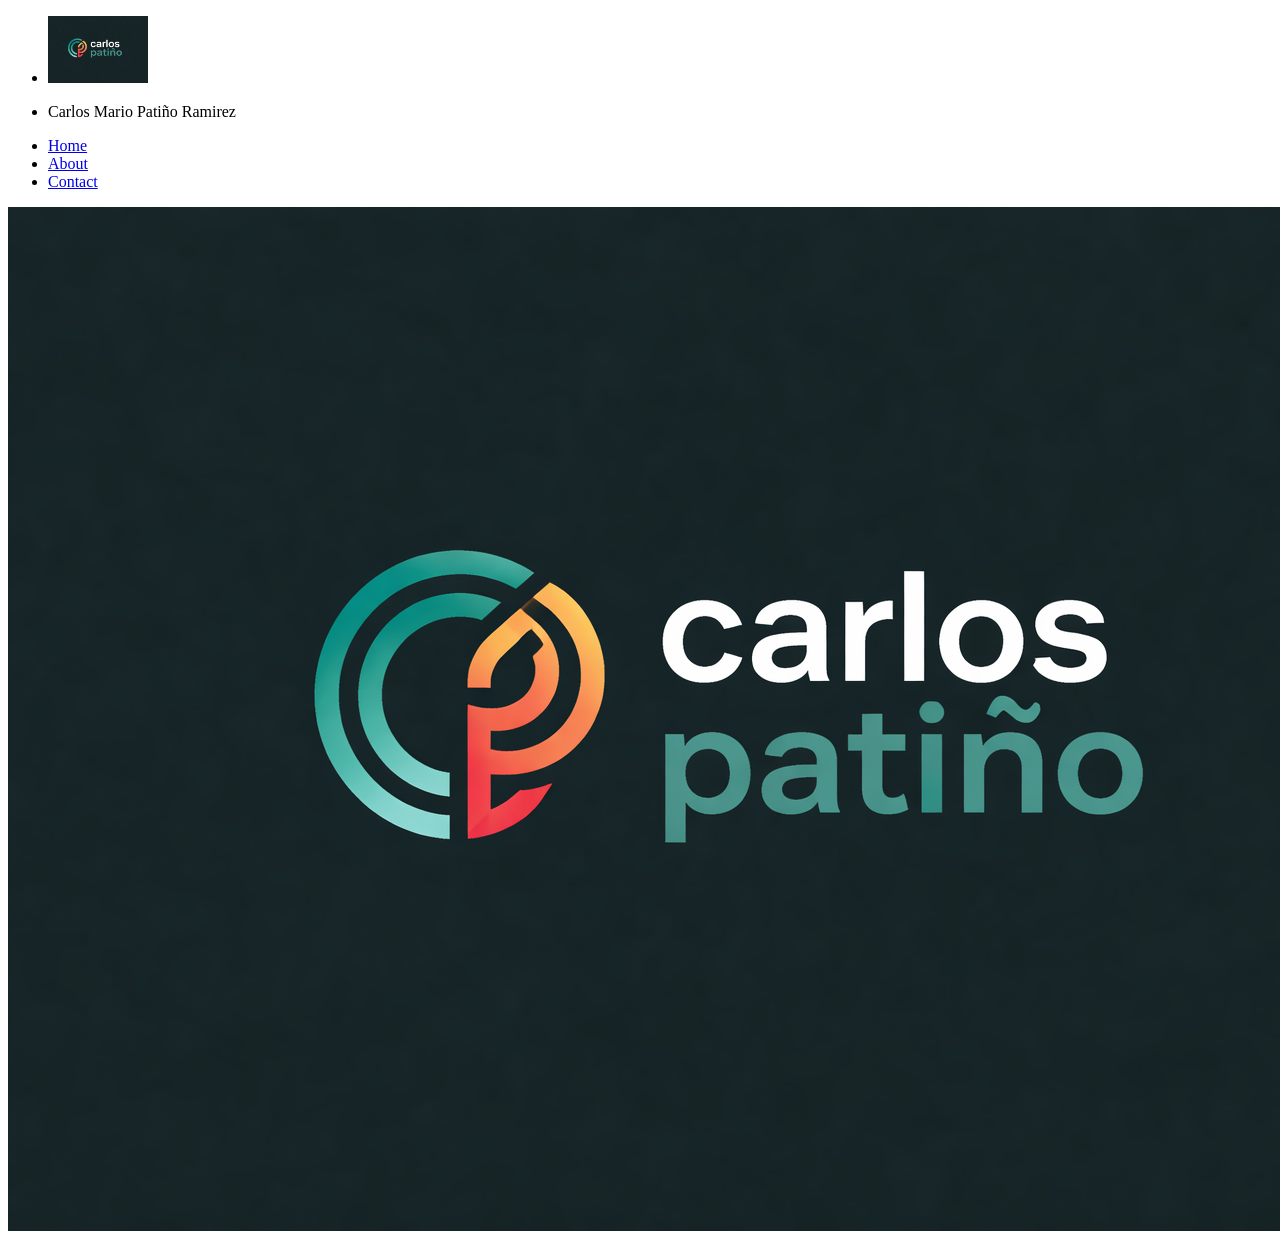
==== index.html @ 2324c42e "primer commit" ====
<!DOCTYPE html>
<html lang="en">
<head>
    <meta charset="UTF-8">
    <meta name="viewport" content="width=device-width, initial-scale=1.0">
    <title>Document</title>
</head>
<body>
    <div>
        <header>
            <div>
                <nav>
                    <ul>
                        <li><img width="100px" src="imagenes/ChatGPT Image 19 mar 2026, 18_46_45.png" alt="logo"></li>
                        <li><p>Carlos Mario Patiño Ramirez</p></li>
                        <li><a href="#">Home</a></li>
                        <li><a href="#">About</a></li>
                        <li><a href="#">Contact</a></li>
                    </ul>
                </nav>
            </div>
            <div>
                <img src="imagenes/ChatGPT Image 19 mar 2026, 18_46_45.png" alt="logo">
            </div>
        </header>
    </div>
</body>
</html>
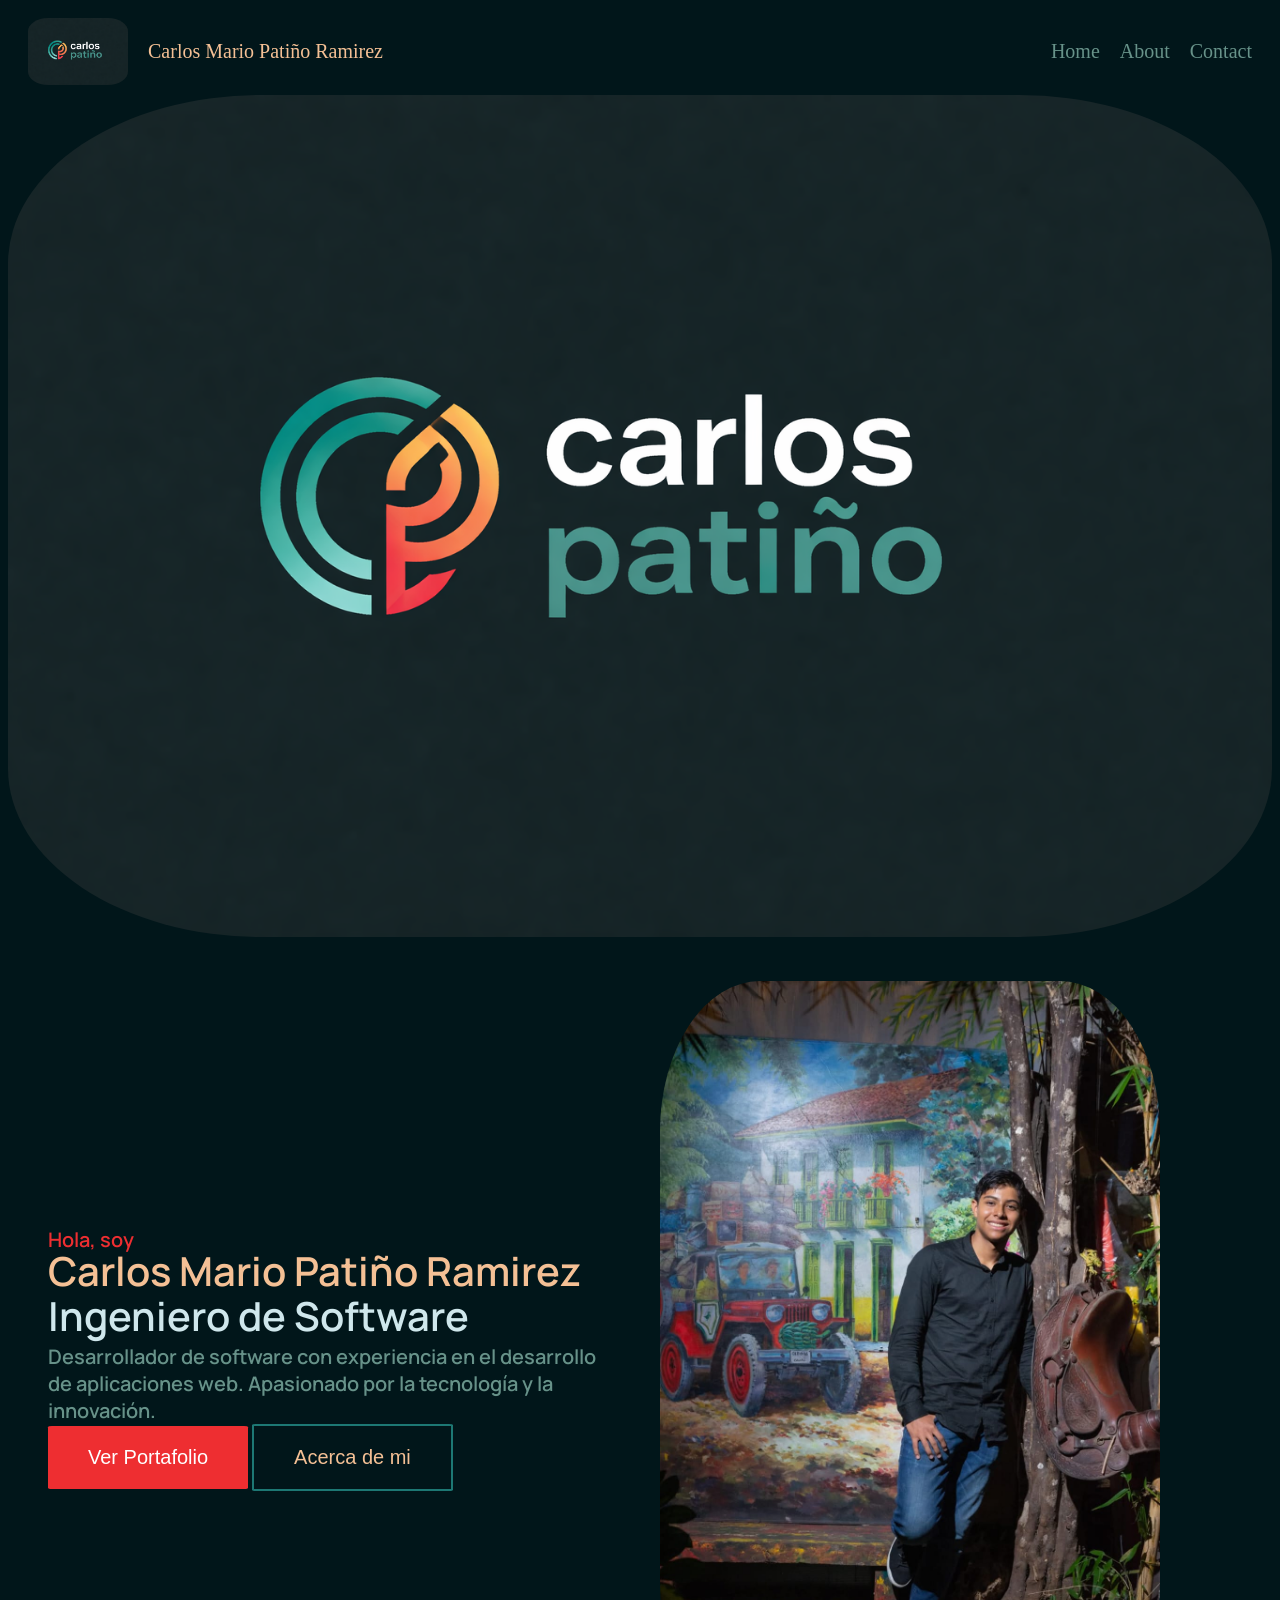
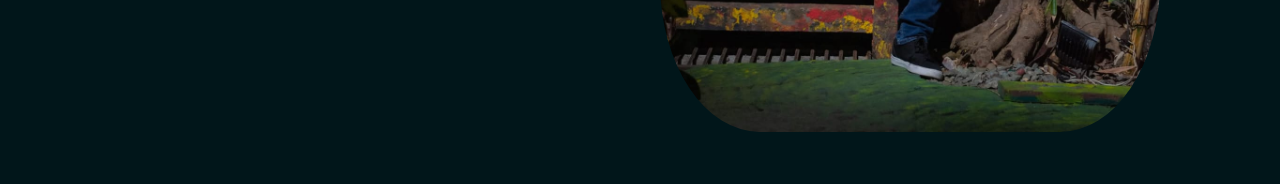
==== commit e3af09cf: "Agregado home Se creo la mayoría de la pagina principal o home faltando solamente el pie de pagina" ====
--- a/index.html
+++ b/index.html
@@ -1,28 +1,44 @@
 <!DOCTYPE html>
 <html lang="en">
+
 <head>
     <meta charset="UTF-8">
     <meta name="viewport" content="width=device-width, initial-scale=1.0">
-    <title>Document</title>
+    <title>Hoja de vida</title>
+    <link rel="stylesheet" href="style.css">
+    <link href="https://fonts.googleapis.com/css2?family=Manrope:wght@200;400;600;800&display=swap" rel="stylesheet">
 </head>
+
 <body>
+    <nav class="nav">
+        <div>
+            <img class="pequeño" src="imagenes/ChatGPT Image 19 mar 2026, 18_46_45.png" alt="logo">
+            <span>Carlos Mario Patiño Ramirez</span>
+        </div>
+        <div>
+            <a href="#">Home</a>
+            <a href="#">About</a>
+            <a href="#">Contact</a>
+        </div>
+    </nav>
     <div>
-        <header>
-            <div>
-                <nav>
-                    <ul>
-                        <li><img width="100px" src="imagenes/ChatGPT Image 19 mar 2026, 18_46_45.png" alt="logo"></li>
-                        <li><p>Carlos Mario Patiño Ramirez</p></li>
-                        <li><a href="#">Home</a></li>
-                        <li><a href="#">About</a></li>
-                        <li><a href="#">Contact</a></li>
-                    </ul>
-                </nav>
-            </div>
-            <div>
-                <img src="imagenes/ChatGPT Image 19 mar 2026, 18_46_45.png" alt="logo">
-            </div>
-        </header>
+        <img class="logo" src="imagenes/ChatGPT Image 19 mar 2026, 18_46_45.png" alt="logo">
     </div>
+    <section class="hero">
+        <div class="text">
+            <p>Hola, soy</p>
+            <h1>Carlos Mario Patiño Ramirez</h1>
+            <h2>Ingeniero de Software</h2>
+            <p class="p1">Desarrollador de software con experiencia en el desarrollo de aplicaciones web. Apasionado por la
+                tecnología y la innovación.</p>
+            <button>Ver Portafolio</button>
+            <button class="btn1">Acerca de mi</button>
+        </div>
+        <div class="image">
+            <img src="imagenes/yo1.jpeg" alt="yo1">
+        </div>
+    </section>
+    
 </body>
+
 </html>
--- a/style.css
+++ b/style.css
@@ -0,0 +1,121 @@
+nav{
+    display: flex;
+    background-color: #01161A;
+    padding: 10px 20px;
+    justify-content: space-between;
+    list-style-type: none ;
+    align-items: center;
+}
+body{
+    background-color: #01161A;
+}
+span{
+    color: #F4C095;
+    font-size: 20px;
+    font-family: 'Bold';
+    margin: 0;
+}
+img.pequeño{
+    width: 100px;
+    border-radius: 20%;
+    margin-right: 20px;
+}
+img.logo{
+    width: 100%;
+    border-radius: 20%;
+}
+nav a{
+    color: #679289;
+    text-decoration: none;
+    margin-left: 20px;
+    font-size: 20px;
+}
+nav a:hover{
+    color: #EE2E31;
+    text-decoration: underline;
+    text-decoration-color: #EE2E31;
+    text-decoration-thickness: 2px;
+    transition: all 0.3s ease;
+}
+nav div{
+    display: flex;
+    align-items: center;
+}
+.hero{
+    display: flex;
+    align-items: center;
+    justify-content: space-between;
+    padding: 40px;
+    gap: 40px;
+}
+.text{
+    flex: 1;
+}
+.image{
+    flex: 1;
+}
+.hero p{
+    color: #EE2E31;
+    font-size: 20px;
+    font-family: 'Manrope';
+    font-weight: 600;
+    margin: 0;
+}
+.hero h1{
+    color: #F4C095;
+    font-size: 40px;
+    font-family: 'Manrope';
+    font-weight: 600;
+    margin: -10px 0;
+}
+.hero h2{
+    color: #CFE7EC;
+    font-size: 40px;
+    font-family: 'Manrope';
+    font-weight: 600;
+    margin: 0;
+}
+.hero p.p1{
+    color: #679289;
+    font-size: 20px;
+    font-family: 'Manrope';
+    margin: 0;
+}
+
+.hero img{
+    width: 500px;
+    border-radius: 20%;
+}
+.hero button{
+    background-color: #EE2E31;
+    color: #FFFFFF;
+    font-size: 20px;
+    font-family: 'Manrope''bold';
+    border-radius: 2%;
+    padding: 20px 40px;
+    border: none;
+    cursor: pointer;
+}
+.hero button.btn1{
+    background-color: #01161A;
+    color: #F4C095;
+    font-size: 20px;
+    font-family: 'Manrope''bold';
+    border-radius: 2%;
+    padding: 20px 40px;
+    border: 2px solid #1D7874;
+    cursor: pointer;
+}
+
+.hero button:hover{
+    background-color: #EE2E31;
+    color: #FFFFFF;
+    transition: all 0.3s ease;
+    padding: 30px 50px;
+}
+.hero button.btn1:hover{
+    background-color: #01161A;
+    color: #F4C095;
+    transition: all 0.3s ease;
+    padding: 30px 50px;
+}
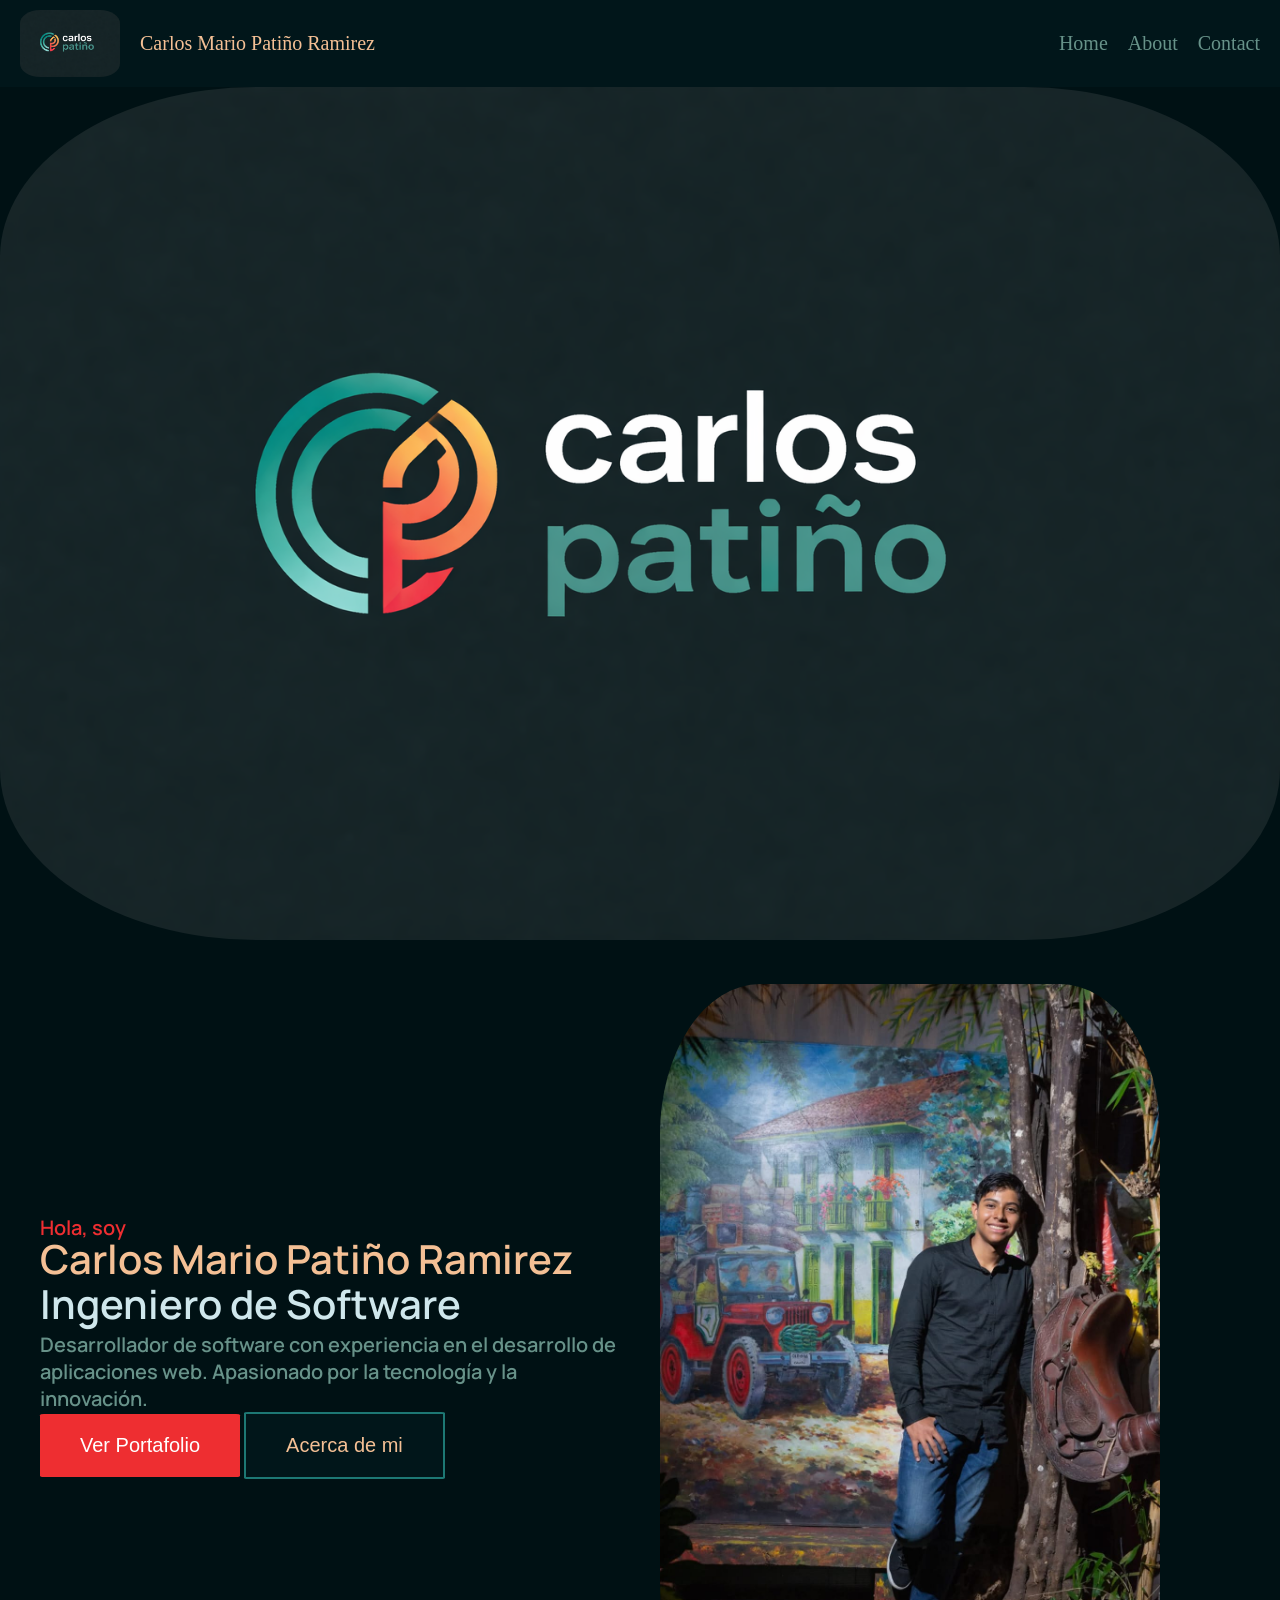
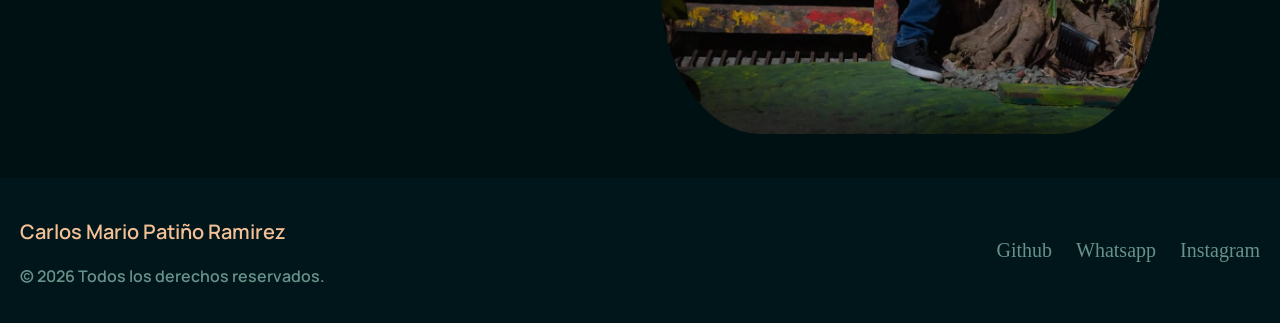
==== commit 3dac45c9: "Correxion de nombre Se cambio el nombre de home a index para poder hacer uso de pages" ====
--- a/index.html
+++ b/index.html
@@ -16,9 +16,9 @@
             <span>Carlos Mario Patiño Ramirez</span>
         </div>
         <div>
-            <a href="#">Home</a>
-            <a href="#">About</a>
-            <a href="#">Contact</a>
+            <a href="home.html">Home</a>
+            <a href="aboutMe.html">About</a>
+            <a href="contact.html">Contact</a>
         </div>
     </nav>
     <div>
@@ -29,16 +29,30 @@
             <p>Hola, soy</p>
             <h1>Carlos Mario Patiño Ramirez</h1>
             <h2>Ingeniero de Software</h2>
-            <p class="p1">Desarrollador de software con experiencia en el desarrollo de aplicaciones web. Apasionado por la
+            <p class="p1">Desarrollador de software con experiencia en el desarrollo de aplicaciones web. Apasionado por
+                la
                 tecnología y la innovación.</p>
-            <button>Ver Portafolio</button>
-            <button class="btn1">Acerca de mi</button>
+            <button onclick="window.open('https://github.com/CarlosMPatino7822')">Ver Portafolio</button>
+            <button class="btn1" onclick="window.location.href='aboutMe.html'">Acerca de mi</button>
         </div>
         <div class="image">
             <img src="imagenes/yo1.jpeg" alt="yo1">
         </div>
     </section>
-    
+    <footer>
+        <section>
+            <div>
+                <p class="p1">Carlos Mario Patiño Ramirez</p>
+                <p class="p2">© 2026 Todos los derechos reservados.</p>
+            </div>
+            <div>
+                <a href="https://github.com/CarlosMPatino7822" target="_blank">Github</a>
+                <a href="https://wa.link/cztfgb" target="_blank">Whatsapp</a>
+                <a href="https://www.instagram.com/patinoramirezcarlosmario/" target="_blank">Instagram</a>
+            </div>
+        </section>
+    </footer>
+
 </body>
 
 </html>
--- a/style.css
+++ b/style.css
@@ -1,121 +1,558 @@
-nav{
+nav {
     display: flex;
     background-color: #01161A;
     padding: 10px 20px;
     justify-content: space-between;
-    list-style-type: none ;
-    align-items: center;
-}
-body{
-    background-color: #01161A;
-}
-span{
+    list-style-type: none;
+    align-items: center;
+}
+
+body {
+    background-color: #001114;
+    margin: 0;
+}
+
+span {
     color: #F4C095;
     font-size: 20px;
     font-family: 'Bold';
     margin: 0;
 }
-img.pequeño{
+
+img.pequeño {
     width: 100px;
     border-radius: 20%;
     margin-right: 20px;
 }
-img.logo{
+
+img.logo {
     width: 100%;
     border-radius: 20%;
 }
-nav a{
+
+nav a {
     color: #679289;
     text-decoration: none;
     margin-left: 20px;
     font-size: 20px;
 }
-nav a:hover{
+
+nav a:hover {
     color: #EE2E31;
     text-decoration: underline;
     text-decoration-color: #EE2E31;
     text-decoration-thickness: 2px;
     transition: all 0.3s ease;
 }
-nav div{
-    display: flex;
-    align-items: center;
-}
-.hero{
+
+nav div {
+    display: flex;
+    align-items: center;
+}
+
+.hero {
     display: flex;
     align-items: center;
     justify-content: space-between;
     padding: 40px;
     gap: 40px;
 }
-.text{
+
+.text {
     flex: 1;
 }
-.image{
+
+.image {
     flex: 1;
 }
-.hero p{
+
+.hero p {
     color: #EE2E31;
     font-size: 20px;
     font-family: 'Manrope';
     font-weight: 600;
     margin: 0;
 }
-.hero h1{
+
+.hero h1 {
     color: #F4C095;
     font-size: 40px;
     font-family: 'Manrope';
     font-weight: 600;
     margin: -10px 0;
 }
-.hero h2{
+
+.hero h2 {
     color: #CFE7EC;
     font-size: 40px;
     font-family: 'Manrope';
     font-weight: 600;
     margin: 0;
 }
-.hero p.p1{
+
+.hero p.p1 {
     color: #679289;
     font-size: 20px;
     font-family: 'Manrope';
     margin: 0;
 }
 
-.hero img{
+.hero img {
     width: 500px;
     border-radius: 20%;
 }
-.hero button{
+
+.hero button {
     background-color: #EE2E31;
     color: #FFFFFF;
     font-size: 20px;
-    font-family: 'Manrope''bold';
+    font-family: 'Manrope' 'bold';
     border-radius: 2%;
     padding: 20px 40px;
     border: none;
     cursor: pointer;
 }
-.hero button.btn1{
-    background-color: #01161A;
-    color: #F4C095;
-    font-size: 20px;
-    font-family: 'Manrope''bold';
+
+.hero button.btn1 {
+    background-color: #01161A;
+    color: #F4C095;
+    font-size: 20px;
+    font-family: 'Manrope' 'bold';
     border-radius: 2%;
     padding: 20px 40px;
     border: 2px solid #1D7874;
     cursor: pointer;
 }
 
-.hero button:hover{
+.hero button:hover {
     background-color: #EE2E31;
     color: #FFFFFF;
     transition: all 0.3s ease;
     padding: 30px 50px;
 }
-.hero button.btn1:hover{
+
+.hero button.btn1:hover {
     background-color: #01161A;
     color: #F4C095;
     transition: all 0.3s ease;
     padding: 30px 50px;
 }
+
+footer {
+    background-color: #01161A;
+    padding: 20px;
+    display: flex;
+    justify-content: space-between;
+    align-items: center;
+}
+
+footer section {
+    width: 100%;
+    display: flex;
+    justify-content: space-between;
+    align-items: center;
+}
+
+footer section div p.p1 {
+    color: #F4C095;
+    font-size: 20px;
+    font-family: 'Manrope';
+    font-weight: 600;
+}
+
+footer section div p.p2 {
+    color: #679289;
+    font-size: 10;
+    font-family: 'Manrope';
+    font-weight: 600;
+}
+
+footer section div.redes {
+    margin-left: 20px;
+    display: flex;
+    justify-content: space-between;
+    align-items: center;
+}
+
+footer a {
+    color: #679289;
+    text-decoration: none;
+    margin-left: 20px;
+    font-size: 20px;
+}
+
+footer a:hover {
+    color: #EE2E31;
+    text-decoration: underline;
+    text-decoration-color: #EE2E31;
+    text-decoration-thickness: 2px;
+    transition: all 0.3s ease;
+}
+
+.section {
+    transform: translateY(50px);
+    transition: all 0.8s ease;
+    width: 100%;
+    margin: 0 auto;
+}
+
+.section.show {
+    opacity: 1;
+    transform: translateY(0);
+}
+
+.container {
+    display: flex;
+    gap: 20px;
+    align-items: flex-start;
+    width: 90%;
+    margin: 0 auto;
+}
+
+.left img {
+    width: 250px;
+    border-radius: 2%;
+}
+
+.right {
+    display: flex;
+    flex-direction: column;
+    justify-content: space-between;
+}
+
+.text {
+    margin-bottom: 30px;
+}
+
+.botoom {
+    display: flex;
+    gap: 30px;
+    align-items: center;
+
+}
+
+.details,
+.linaje {
+    flex: 1;
+    background-color: #01161A;
+    padding: 10px;
+    border-radius: 2%;
+    display: flex;
+    flex-direction: column;
+}
+
+.linaje h3 {
+    color: #F4C095;
+    font-size: 20px;
+    font-family: 'Manrope';
+    font-weight: 600;
+    margin: 0;
+}
+
+.linaje p.contenido {
+    color: #BEC9C7;
+    margin: 0;
+}
+
+.cursos {
+    display: flex;
+    gap: 20px;
+    align-items: center;
+    margin-top: 10px;
+    justify-content: space-between;
+}
+
+.cursos p.titulos {
+    background-color: #23383C;
+    color: white;
+    padding: 10px;
+    border-radius: 2%;
+}
+
+.right p {
+    color: #FFB3AC;
+    font-size: 15px;
+    font-family: 'Manrope';
+    font-weight: 600;
+    margin: 0;
+}
+
+.right h1 {
+    color: #F4C095;
+    font-size: 50px;
+    font-family: 'Manrope';
+    font-weight: 600;
+    margin: 0;
+}
+
+.right p.p1 {
+    color: #679289;
+    font-size: 20px;
+    font-family: 'Manrope';
+    margin: 0;
+}
+
+.circle-container {
+    position: relative;
+    width: 150px;
+    height: 150px;
+}
+
+svg {
+    transform: rotate(70deg);
+}
+
+circle {
+    fill: none;
+    stroke-width: 30;
+    cx: 75;
+    cy: 75;
+    r: 50;
+}
+
+
+.progress1 {
+    stroke: #EE2E31;
+    stroke-dasharray: 377;
+    stroke-dashoffset: 377;
+    transition: stroke-dashoffset 1.5s ease;
+}
+
+.progress2 {
+    stroke: #1D7874;
+    stroke-dasharray: 377;
+    stroke-dashoffset: 377;
+    transition: stroke-dashoffset 1.5s ease 0.5s;
+}
+
+.textico {
+    position: absolute;
+    top: 50%;
+    left: 50%;
+    transform: translate(-50%, -50%);
+    color: white;
+    font-size: 15px;
+    font-family: 'Manrope';
+    font-weight: 600;
+}
+
+.left2 {
+    border-radius: 2%;
+    padding: 10px;
+    background-color: #01161A;
+}
+
+.left2 h2 {
+    color: #F4C095;
+    font-size: 20px;
+    font-family: 'Manrope';
+    font-weight: 600;
+    margin: 0;
+}
+
+.idiomas {
+    display: flex;
+    gap: 20px;
+    align-items: center;
+    margin-top: 10px;
+    justify-content: space-between;
+}
+
+.idiomas p.p1 {
+    color: #EE2E31;
+    font-size: 20px;
+    font-family: 'Manrope';
+    text-decoration: underline;
+    text-decoration-color: #EE2E31;
+    text-decoration-thickness: 2px;
+    margin: 0;
+}
+
+.idiomas p.p2 {
+    color: #1D7874;
+    font-size: 20px;
+    font-family: 'Manrope';
+    text-decoration: underline;
+    text-decoration-color: #1D7874;
+    text-decoration-thickness: 2px;
+    margin: 0;
+}
+
+.right2 {
+    background-color: #01161A;
+    padding: 10px;
+    width: 100%;
+}
+
+.right2 h2 {
+    color: #F4C095;
+    font-size: 20px;
+    font-family: 'Manrope';
+    font-weight: 600;
+}
+
+.skill-row {
+    margin-bottom: 22px;
+}
+
+.skill-top {
+    display: flex;
+    justify-content: space-between;
+    margin-bottom: 8px;
+}
+
+.skill-name {
+    font-size: 11px;
+    letter-spacing: 0.1em;
+    color: #c8d8d0;
+    text-transform: uppercase;
+    font-weight: 500;
+}
+
+.skill-pct {
+    font-size: 14px;
+    color: #8ab8a8;
+    opacity: 0;
+    transition: opacity 0.3s ease;
+}
+
+.skill-pct.visible {
+    opacity: 1;
+}
+
+.bar-track {
+    height: 1.5px;
+    background: #1e3530;
+    border-radius: 2px;
+}
+
+.bar-fill {
+    height: 1.5px;
+    background: #4a8a74;
+    border-radius: 2px;
+    width: 0%;
+    position: relative;
+    transition: width 1.1s cubic-bezier(0.25, 1, 0.5, 1);
+}
+
+.bar-fill::after {
+    content: '';
+    position: absolute;
+    right: 0;
+    top: 50%;
+    transform: translateY(-50%);
+    width: 5px;
+    height: 5px;
+    background: #7acca8;
+    border-radius: 50%;
+    opacity: 0;
+    transition: opacity 0.2s ease 0.8s;
+}
+
+.bar-fill.done::after {
+    opacity: 1;
+}
+
+.contacto {
+    display: flex;
+    flex-wrap: wrap;
+    gap: 40px;
+    align-items: flex-start;
+    width: 90%;
+    margin: 0 auto;
+}
+.contacto h1{
+    color: #F4C095;
+    font-size: 50px;
+    font-family: 'Manrope';
+    font-weight: 600;
+    margin: 0;
+}
+.contacto-info{
+    width: 100%;
+}
+.contacto-info p{
+    color: #BEC9C7;
+    font-size: 20px;
+    font-family: 'Manrope';
+}
+.contacto-form{
+    flex: 1;
+}
+form{
+    display: flex;
+    gap: 20px;
+    width: 100%;
+    justify-content: space-between;
+    flex-wrap: wrap;
+}
+form input, textarea{
+    background-color: #01161A;
+    border: 2px solid #1D7874;
+    border-radius: 2%;
+    padding: 10px;
+    color: #BEC9C7;
+    font-size: 20px;
+    font-family: 'Manrope';
+    width: 100%;
+}
+form button{
+    background-color: #EE2E31;
+    color: #FFFFFF;
+    font-size: 20px;
+    font-family: 'Manrope' 'bold';
+    border-radius: 2%;
+    padding: 20px 40px;
+    border: none;
+    cursor: pointer;
+}
+form button:hover{
+    background-color: #EE2E31;
+    color: #FFFFFF;
+    transition: all 0.3s ease;
+    padding: 30px 50px;
+}
+.contacto-redes{
+    display: flex;
+    flex-direction: column;
+    gap: 20px;
+    width: 40%;
+    justify-content: space-between;
+    flex-wrap: wrap;
+    flex: 1;
+}
+.contacto-redes p.p1{
+    color: #BEC9C7;
+    font-size: 20px;
+    font-family: 'Manrope';
+}
+.contacto-redes i {
+    font-size: 30px;      /* tamaño del icono */
+    color: #1D7874;       /* color */
+}
+.contacto-redes-info{
+    display: flex;
+    gap: 20px;
+    align-items: center;
+}
+.contacto-redes-info p{
+    color: #BEC9C7;
+    font-size: 20px;
+    font-family: 'Manrope';
+}
+.btn-redes{
+    background-color: #EE2E31;
+    color: #FFFFFF;
+    font-size: 20px;
+    font-family: 'Manrope' 'bold';
+    border-radius: 2%;
+    padding: 20px 40px;
+    border: none;
+    cursor: pointer;
+}
+.btn-redes:hover{
+    background-color: #EE2E31;
+    color: #FFFFFF;
+    transition: all 0.3s ease;
+    padding: 30px 50px;
+}
